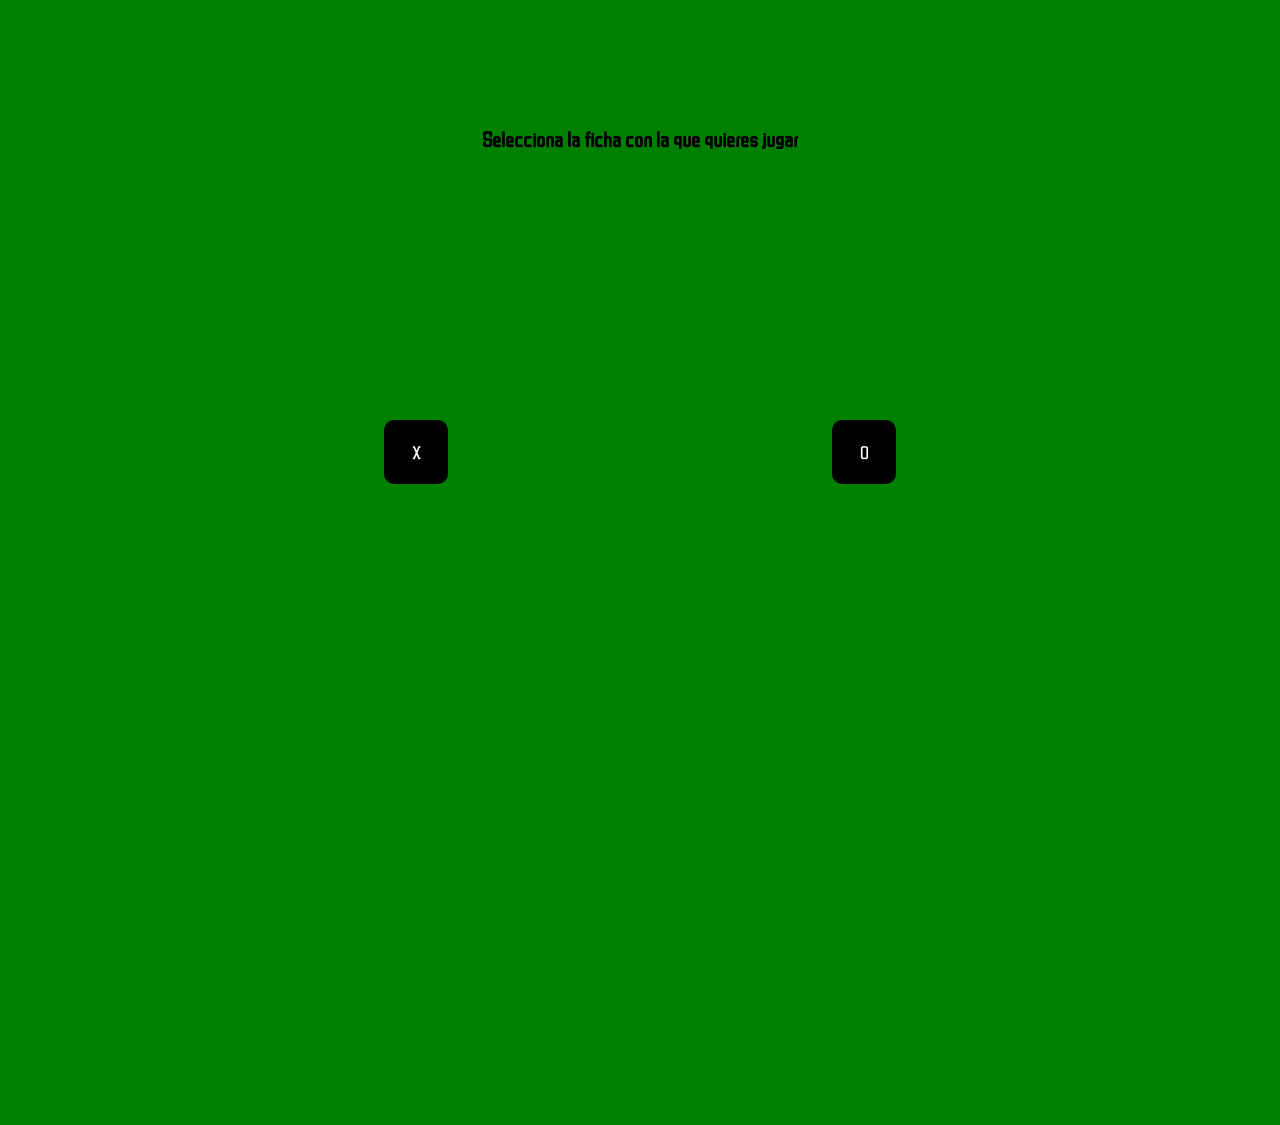
==== index.html @ aefe7ae2 "primer commit" ====
<!DOCTYPE html>
<html lang="es">
<head>
    <meta charset="UTF-8">
    <meta http-equiv="X-UA-Compatible" content="IE=edge">
    <meta name="viewport" content="width=device-width, initial-scale=1.0">
    <link  rel="icon"   href="logo.jpg" type="image/jpg" />
    <title>Ta te tí</title>
    <link rel="stylesheet" href="estilo.css">
</head>
<body>
    <div id="contenedorBotones">  
        <h3 class="h3Seleccion">Selecciona la ficha con la que quieres jugar</h3>
        <div class="botones">
        <div class="boton botonX"><span class="xo">X</span></div>
        <div class="boton botonO"><span class="xo">O</span></div>
        </div>
    </div>
    <div id="inicio" class="inicio">
        <h1>TA-TE-TI</h1>   
    </div>
    <div class="contTablero">
        <div class="tablero">
            <div class="celda c00">
                <span class="x" id="X00">X</span>
                <span class="o" id="O00">O</span>
            </div>
            <div class="celda c01">
                <span class="x" id="X01">X</span>
                <span class="o" id="O01">O</span>
            </div>
            <div class="celda c02">
                <span class="x" id="X02">X</span>
                <span class="o" id="O02">O</span>
            </div>
            <div class="celda c03">
                <span class="x" id="X10">X</span>
                <span class="o" id="O10">O</span>
            </div>
            <div class="celda c04">
                <span class="x" id="X11">X</span>
                <span class="o" id="011">O</span>
            </div>
            <div class="celda c05">
                <span class="x" id="X12">X</span>
                <span class="o" id="O12">O</span>
            </div>
            <div class="celda c06">
                <span class="x" id="X20">X</span>
                <span class="o" id="X20">O</span>
            </div>
            <div class="celda c07">
                <span class="x" id="X21">X</span>
                <span class="o" id="O21">O</span>
            </div>
            <div class="celda c08">
                <span class="x" id="X22">X</span>
                <span class="o" id="O22">O</span>
            </div>
        </div>
    </div>
    <div class="contenedorBoton">
        <button class="botonActualizar">Actualizar</button>
    </div>
    <script src="script.js"></script>
</body>
</html>
---- estilo.css ----
@import url('https://fonts.googleapis.com/css2?family=ZCOOL+QingKe+HuangYou&display=swap');


body {
    padding: 0;
    margin: 0;
    font-family: ZCOOL QingKe HuangYou, cursive;
    font-size: 18px;
    box-sizing: border-box;
    width: 80%;
    margin: auto;
    color:white;
    background-color: #000000;
}


.inicio {
    display: flex;
    flex-direction: column;
    justify-content: center;
    align-items: center;
}

h1 {
    margin-top: 3rem;
    font-size: 4em;
}

#contenedorBotones {
    display: block;
    position: absolute;
    width: 100%;
    height: 125%;
    left: 0;
    background: green;
}
#contenedorBotones .h3Seleccion {
    text-align: center;
    color: black;
    margin-top: 8rem;

}
#contenedorBotones .botones {
    display: flex;
    justify-content: space-evenly;
    align-items: center;
    height: 50%;

    
}

.boton {
    background-color: black;
    width: 4rem;
    height: 4rem;
    display: flex;
    justify-content: center;
    align-items: center;
    border-radius: 10px;
    transition: .3s;
}

.boton:hover {
    background: darkgrey;
    cursor: pointer;
}

.tablero {
    display: grid;
    grid-template-columns: 10rem 10rem 10rem;
    grid-template-rows: 10rem 10rem 10rem;
    margin: auto;
    justify-items: center;
    align-items: center;
   
    

}

.celda {
    width: -webkit-fill-available;
    height: 10rem;
    border: 1px solid white;
    display: flex;
    align-items: center;
    justify-content: center;
}

.celda .o {
    font-family:'Gill Sans', 'Gill Sans MT', Calibri, 'Trebuchet MS', sans-serif;
    font-size: 5rem;
}

.celda .x {
    font-family:'Gill Sans', 'Gill Sans MT', Calibri, 'Trebuchet MS', sans-serif;
    font-size: 5rem;
    color: green;
}

.celda:hover {
    background: darkslategrey;
    cursor: pointer;
}

.contenedorBoton {
    display: flex;
    justify-content: center;
    margin-top: 2rem;
    margin-bottom: 2rem;
}

.botonActualizar {
    background: green;
    color: white;
    border: none;
    padding: .8rem;
    font-size: 1em;
    border-radius: 5px;
    transition: .3s;
}

.botonActualizar:hover {
    background: darkgreen;
    cursor:pointer;
}

.contTablero {
    display: flex;
    justify-content: center;
}
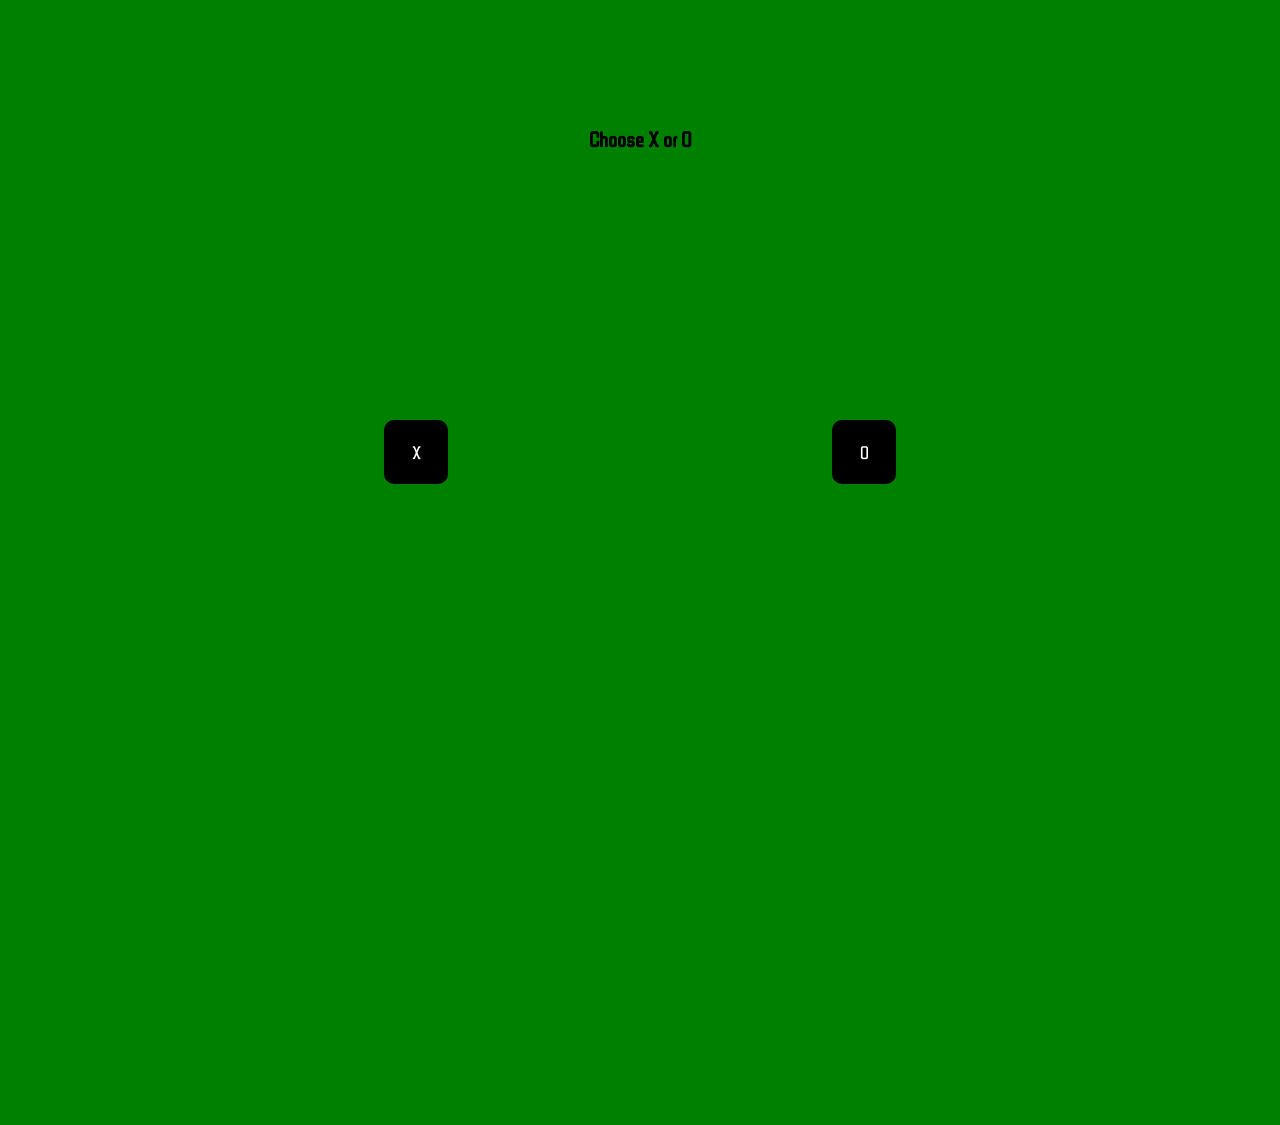
==== commit 0ac62c92: "agregando mensaje ganador y perdedor, y solucionando problema de prompts repetidos" ====
--- a/index.html
+++ b/index.html
@@ -9,59 +9,59 @@
     <link rel="stylesheet" href="estilo.css">
 </head>
 <body>
-    <div id="contenedorBotones">  
-        <h3 class="h3Seleccion">Selecciona la ficha con la que quieres jugar</h3>
+   <div id="contenedorBotones">  
+        <h3 class="h3Seleccion">Choose X or O</h3>
         <div class="botones">
         <div class="boton botonX"><span class="xo">X</span></div>
         <div class="boton botonO"><span class="xo">O</span></div>
         </div>
     </div>
     <div id="inicio" class="inicio">
-        <h1>TA-TE-TI</h1>   
+        <h1>TIC-TAC-TOE</h1>   
     </div>
     <div class="contTablero">
         <div class="tablero">
             <div class="celda c00">
-                <span class="x" id="X00">X</span>
-                <span class="o" id="O00">O</span>
             </div>
             <div class="celda c01">
-                <span class="x" id="X01">X</span>
-                <span class="o" id="O01">O</span>
             </div>
             <div class="celda c02">
-                <span class="x" id="X02">X</span>
-                <span class="o" id="O02">O</span>
             </div>
             <div class="celda c03">
-                <span class="x" id="X10">X</span>
-                <span class="o" id="O10">O</span>
             </div>
             <div class="celda c04">
-                <span class="x" id="X11">X</span>
-                <span class="o" id="011">O</span>
             </div>
             <div class="celda c05">
-                <span class="x" id="X12">X</span>
-                <span class="o" id="O12">O</span>
             </div>
             <div class="celda c06">
-                <span class="x" id="X20">X</span>
-                <span class="o" id="X20">O</span>
             </div>
             <div class="celda c07">
-                <span class="x" id="X21">X</span>
-                <span class="o" id="O21">O</span>
             </div>
             <div class="celda c08">
-                <span class="x" id="X22">X</span>
-                <span class="o" id="O22">O</span>
             </div>
         </div>
     </div>
     <div class="contenedorBoton">
-        <button class="botonActualizar">Actualizar</button>
+        <button class="botonActualizar">Refresh</button>
     </div>
+    
+    <div class="mensaje" id="winningMessage">
+        <div class="contenedorMensaje">
+            <span>You win!</span>
+            <div class="contenedorBoton">
+                <button class="botonActualizar botonActualizar2">Refresh</button>
+            </div>
+        </div>
+    </div>
+    <div class="mensaje" id="losingMessage">
+        <div class="contenedorMensaje">
+            <span>You lose!</span>
+            <div class="contenedorBoton">
+                <button class="botonActualizar botonActualizar2">Refresh</button>
+            </div>
+        </div>
+    </div>
+    <script src="jquery-3.6.0.min.js"></script>
     <script src="script.js"></script>
 </body>
 </html>
--- a/estilo.css
+++ b/estilo.css
@@ -128,3 +128,46 @@
     display: flex;
     justify-content: center;
 }
+
+
+.mensaje {
+    display: block;
+    position: absolute;
+    width: 100%;
+    height: 125%;
+    left: 0;
+    background: green;
+    top: 0;
+
+}
+
+.contenedorMensaje {
+    display: flex-column;
+    justify-content: center;
+    align-items: center;
+    text-align:center;
+    margin-top: 20%;
+}
+
+.contenedorMensaje span {
+    font-size: 5rem;
+    color: black;
+}
+
+.botonActualizar2 {
+    background: darkgreen;
+    color: black;
+    border: 1px solid black;
+    padding: .8rem;
+    font-size: 1em;
+    border-radius: 5px;
+    transition: .3s;
+    margin-top: 2rem;
+    
+}
+
+.botonActualizar2:hover {
+    background: black;
+    cursor:pointer;
+    color: green;
+}
